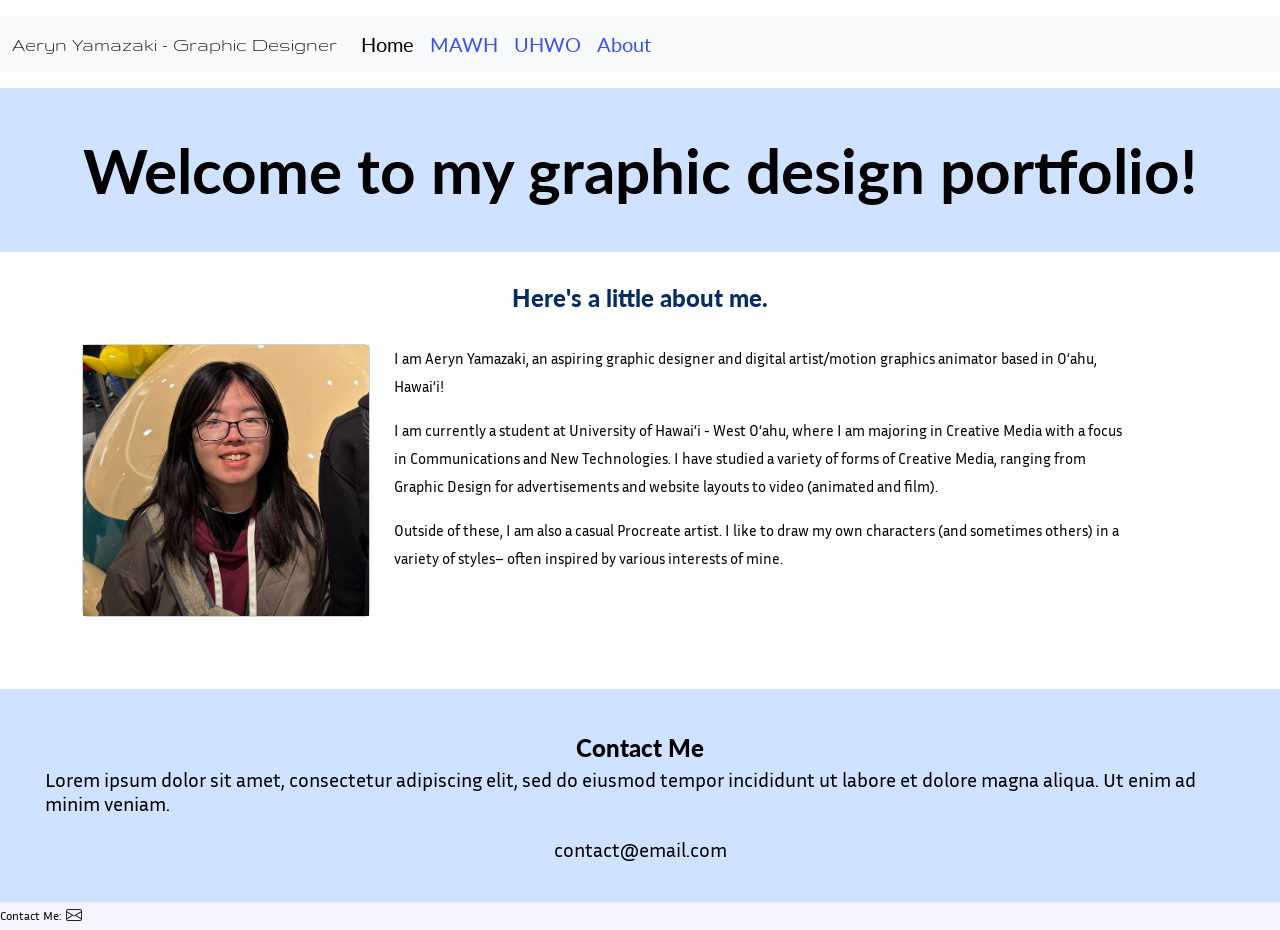
==== aboutme.html @ a06628cc "added contact me section to about me page" ====
<!DOCTYPE html>
<html lang="en">
<head>
    <!-- REQUIRED: Meta Tags -->
    <meta charset="UTF-8">
    <meta name="viewport" content="width=device-width, initial-scale=1.0">

    <!-- REQUIRED: Page Title -->
    <title>Art of AY</title>

    <!-- REQUIRED: Bootstrap CSS -->
    <link href="https://cdn.jsdelivr.net/npm/bootstrap@5.3.3/dist/css/bootstrap.min.css" rel="stylesheet" integrity="sha384-QWTKZyjpPEjISv5WaRU9OFeRpok6YctnYmDr5pNlyT2bRjXh0JMhjY6hW+ALEwIH" crossorigin="anonymous">

    <!-- REQUIRED: Your Custom CSS-->
    <link rel="stylesheet" href="css/style.css">

    <!-- REQUIRED: Google Font API -->
    <link href="https://fonts.googleapis.com/css2?family=Sora:wght@400;700&display=swap" rel="stylesheet">
    <link rel="preconnect" href="https://fonts.googleapis.com">
      <link rel="preconnect" href="https://fonts.gstatic.com" crossorigin>
      <link href="https://fonts.googleapis.com/css2?family=Gruppo&display=swap" rel="stylesheet">    


      <link rel="preconnect" href="https://fonts.googleapis.com">
      <link rel="preconnect" href="https://fonts.gstatic.com" crossorigin>
      <link href="https://fonts.googleapis.com/css2?family=Lato:ital,wght@0,100;0,300;0,400;0,700;0,900;1,100;1,300;1,400;1,700;1,900&display=swap" rel="stylesheet">


      <link rel="preconnect" href="https://fonts.googleapis.com">
      <link rel="preconnect" href="https://fonts.gstatic.com" crossorigin>
      <link href="https://fonts.googleapis.com/css2?family=Inria+Sans:ital,wght@0,300;0,400;0,700;1,300;1,400;1,700&display=swap" rel="stylesheet">
</head>

<body>
    <!-- Content will go here -->
<!-- Start of Header Section -->
<header class="py-3">
   <nav class="navbar navbar-expand-lg navbar-light bg-light">
  <div class="container-fluid">
    <a class="navbar-brand" href="#">Aeryn Yamazaki - Graphic Designer</a>
    <button class="navbar-toggler" type="button" data-bs-toggle="collapse" data-bs-target="#navbarSupportedContent" aria-controls="navbarSupportedContent" aria-expanded="false" aria-label="Toggle navigation">
      <span class="navbar-toggler-icon"></span>
    </button>
    <div class="collapse navbar-collapse" id="navbarSupportedContent">
      <ul class="navbar-nav me-auto mb-2 mb-lg-0">
        <li class="nav-item">
          <a class="nav-link active" aria-current="page" href="#">Home</a>
        </li>
        <li class="nav-item">
          <a class="nav-link" href="#">MAWH</a>
        </li>
         <li class="nav-item">
          <a class="nav-link" href="#">UHWO</a>
        </li>
         <li class="nav-item">
          <a class="nav-link" href="#">About</a>
        </li>
      </ul>
  </div>
</nav>
</header>
<!-- End of Header Section -->

<!-- Start of Hero Section -->
<section class="hero">
  <h1>Welcome to my graphic design portfolio!</h1>
</section>
<!-- End of Hero Section -->
<br>

<h2>Here's a little about me.</h2>

<br>

      <div class="container">
  <div class="row row-cols-auto">
    <div class="col"> <div class="card" style="width: 18rem;">
       <img src="images/Aeryn MAWH Intro Photo 1.png" alt="Aeryn Yamazaki">

    </div>

    <div class="row">
        <div class="col-sm-2"></div>
    </div>

<br>

    </div>
    <div class="col-sm-8"> <div class="text" style="margin-right: auto;"></div>
     <p>I am Aeryn Yamazaki, an aspiring graphic designer and digital artist/motion graphics animator based in O‘ahu, Hawai‘i!</p>
      <p>I am currently a student at University of Hawai‘i - West O‘ahu, where I am majoring in Creative Media with a focus in Communications and New Technologies. I have studied a variety of forms of Creative Media, ranging from Graphic Design for advertisements and website layouts to video (animated and film). </p>
   <p>Outside of these, I am also a casual Procreate artist. I like to draw my own characters (and sometimes others) in a variety of styles– often inspired by various interests of mine. </p>
    </div>
  </div>
  </div>
</div>

</div>
</div>
</div>
</div>

<br>
<br>

<!-- Start of About Me Section -->
<section class="AboutMe">
  <h4>Contact Me</h4>
  <p2>Lorem ipsum dolor sit amet, consectetur adipiscing elit, sed do eiusmod tempor incididunt ut labore
     et dolore magna aliqua. Ut enim ad minim veniam.</p2>
     <br>
     <br>
     <div class="d-flex justify-content-center">
      
<p2>contact@email.com</p2>

</section>
<!-- End of About Me Section -->

<!-- Start of Footer -->
<footer class="footer">
    <p3>Contact Me:</p3>
    <svg xmlns="http://www.w3.org/2000/svg" width="16" height="16" fill="currentColor" class="bi bi-envelope" viewBox="0 0 16 16">
  <path d="M0 4a2 2 0 0 1 2-2h12a2 2 0 0 1 2 2v8a2 2 0 0 1-2 2H2a2 2 0 0 1-2-2zm2-1a1 1 0 0 0-1 1v.217l7 4.2 7-4.2V4a1 1 0 0 0-1-1zm13 2.383-4.708 2.825L15 11.105zm-.034 6.876-5.64-3.471L8 9.583l-1.326-.795-5.64 3.47A1 1 0 0 0 2 13h12a1 1 0 0 0 .966-.741M1 11.105l4.708-2.897L1 5.383z"/>
</svg>
</footer>
<!-- End of Footer Section -->

    <!-- REQUIRED: Javascript -->
    <script src="https://cdn.jsdelivr.net/npm/bootstrap@5.3.3/dist/js/bootstrap.bundle.min.js" integrity="sha384-YvpcrYf0tY3lHB60NNkmXc5s9fDVZLESaAA55NDzOxhy9GkcIdslK1eN7N6jIeHz" crossorigin="anonymous"></script>
</body>

</html>
---- css/style.css ----
/* AY Navbar Logo */
.navbar-brand {color: var(--Gray-800, #000000);
font-family: 'Gruppo', serif;
font-size: 20px;
font-style: normal;
font-weight: 400;
line-height: normal;}

.nav-link {color:#3A50F8;
font-family: 'Lato';
font-size: 20px;
font-style: normal;
font-weight: 400;
line-height: normal;
text-align: right;}



/* AY HI Heading */
h1 {color: var(--Gray-800, #000000);
font-family: 'Lato', serif;
font-size: 62px;
font-style: normal;
font-weight: 700;
line-height: normal;
text-align: center;}

h1 {background-color: rgb(207, 226, 255);
padding: 45px}

/* AY H2 Heading */
h2 {color: #052C65;
font-family: 'Lato';
font-size: 24px;
font-style: normal;
font-weight: 900;
line-height: 28px; /* 116.667% */
text-align: center;}

/* AY H3 Heading */
h3 {color: #000000;
font-family: 'Lato';
font-size: 24px;
font-style: normal;
font-weight: 900;
line-height: 28px; /* 116.667% */
text-align: left;}

/* AY H4 Heading */
h4 {color: #000000;
font-family: 'Lato';
font-size: 24px;
font-style: normal;
font-weight: 900;
line-height: 28px; /* 116.667% */
text-align: center;}

.btn {background-color: #3A50F8;}

.AboutMe {background-color: rgb(207, 226, 255);
padding: 45px;
align-content: center;}

.Process {background-color: rgb(207, 226, 255);
padding: 45px;
align-content: center;}

/* AY Secondary Project Heading */
h5 {color: #3A50F8;
font-family: 'Lato';
font-size: 24px;
font-style: italic;
font-weight: 900;
line-height: 28px; /* 116.667% */
text-align: center;}

/* AY Body Text */
p {color: #000000;
font-family: 'Inria Sans';
font-size: 15px;
font-style: normal;
font-weight: 400;
line-height: 28px; /* 116.667% */}

/* About Me Body Text */
p2 {color: #000000;
font-family: 'Inria Sans';
font-size: 20px;
font-style: normal;
font-weight: 400;
line-height: 15px; /* 116.667% */
text-align: center}

p3 
{color: #000000;
font-family: 'Inria Sans';
font-size: 12px;
font-style: normal;
font-weight: 400;
line-height: 28px; /* 116.667% */
text-align: center}

p4
{color: #4a4a4a;
font-family: 'Inria Sans';
font-size: 12px;
font-style: italic;
font-weight: 400;
line-height: 28px; /* 116.667% */
text-align: center}

.footer {background-color: #f3f4ff;}


/* Columns and Rows */
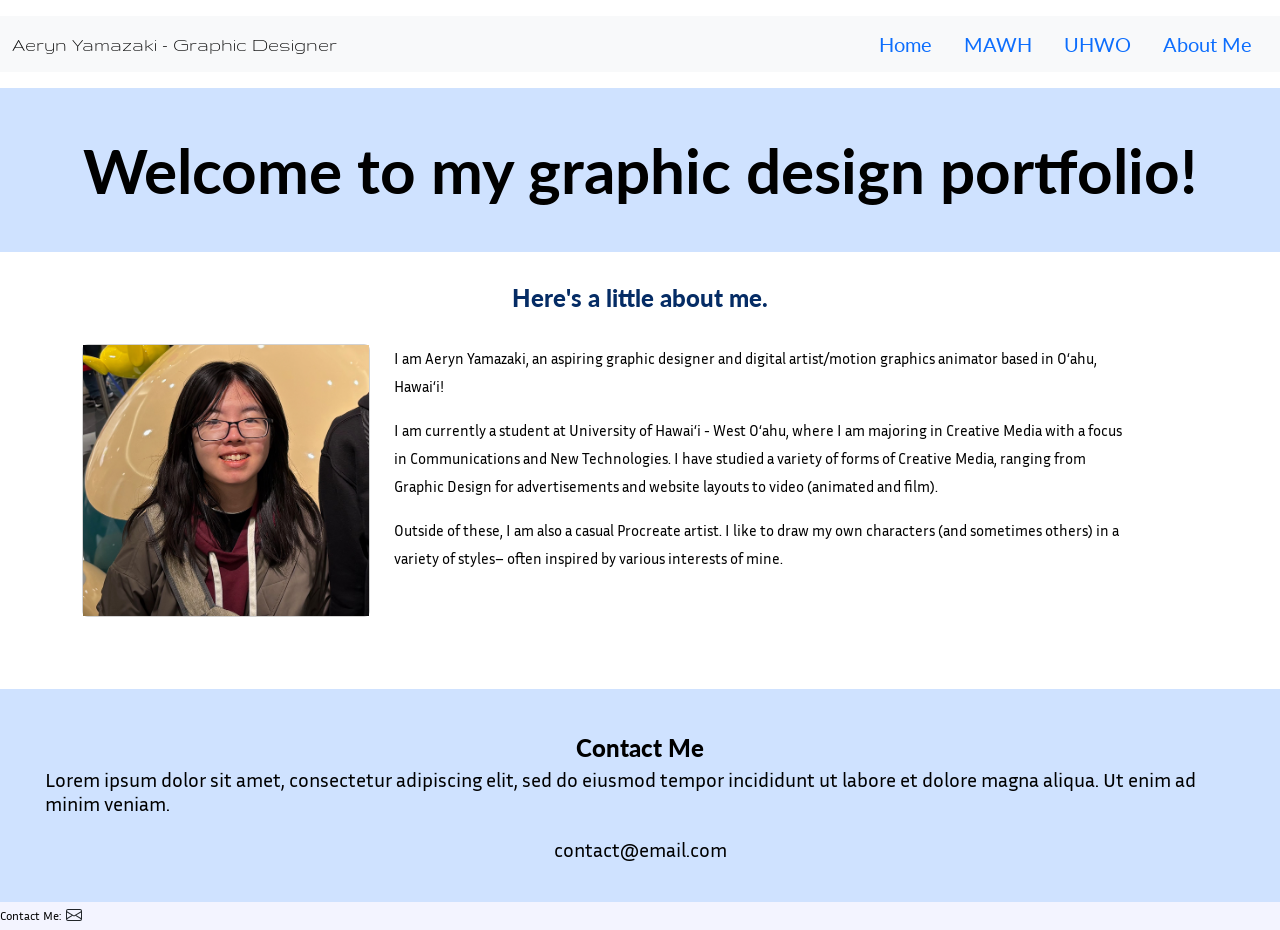
==== commit f67f139a: "fixing more nav links" ====
--- a/aboutme.html
+++ b/aboutme.html
@@ -37,28 +37,33 @@
 <header class="py-3">
    <nav class="navbar navbar-expand-lg navbar-light bg-light">
   <div class="container-fluid">
-    <a class="navbar-brand" href="#">Aeryn Yamazaki - Graphic Designer</a>
+    <a class="navbar-brand" href="index.html">Aeryn Yamazaki - Graphic Designer</a>
     <button class="navbar-toggler" type="button" data-bs-toggle="collapse" data-bs-target="#navbarSupportedContent" aria-controls="navbarSupportedContent" aria-expanded="false" aria-label="Toggle navigation">
       <span class="navbar-toggler-icon"></span>
     </button>
-    <div class="collapse navbar-collapse" id="navbarSupportedContent">
-      <ul class="navbar-nav me-auto mb-2 mb-lg-0">
-        <li class="nav-item">
-          <a class="nav-link active" aria-current="page" href="#">Home</a>
-        </li>
-        <li class="nav-item">
-          <a class="nav-link" href="#">MAWH</a>
-        </li>
-         <li class="nav-item">
-          <a class="nav-link" href="#">UHWO</a>
-        </li>
-         <li class="nav-item">
-          <a class="nav-link" href="#">About</a>
-        </li>
-      </ul>
+    <div class="collapse navbar-collapse" id="navbarSupportedContent" style="justify-content: end;">
+      <ul class="nav justify-content-end">
+  <li class="nav-item">
+    <a class="nav-link active" href="index.html">Home</a>
+  </li>
+  <li class="nav-item">
+    <a class="nav-link" href="mawh1.html">MAWH</a>
+  </li>
+  <li class="nav-item">
+    <a class="nav-link" href="uhwo1.html">UHWO</a>
+  </li>
+  <li class="nav-item">
+    <a class="nav-link" href="aboutme.html">About Me</a>
+  </li>
+
+</ul>
+
   </div>
 </nav>
+
 </header>
+
+
 <!-- End of Header Section -->
 
 <!-- Start of Hero Section -->
--- a/css/style.css
+++ b/css/style.css
@@ -6,13 +6,14 @@
 font-weight: 400;
 line-height: normal;}
 
-.nav-link {color:#3A50F8;
+.nav-item {color:#3A50F8;
 font-family: 'Lato';
 font-size: 20px;
 font-style: normal;
 font-weight: 400;
 line-height: normal;
-text-align: right;}
+text-align: right;
+justify-content: end;}
 
 
 
@@ -110,7 +111,3 @@
 text-align: center}
 
 .footer {background-color: #f3f4ff;}
-
-
-/* Columns and Rows */
-
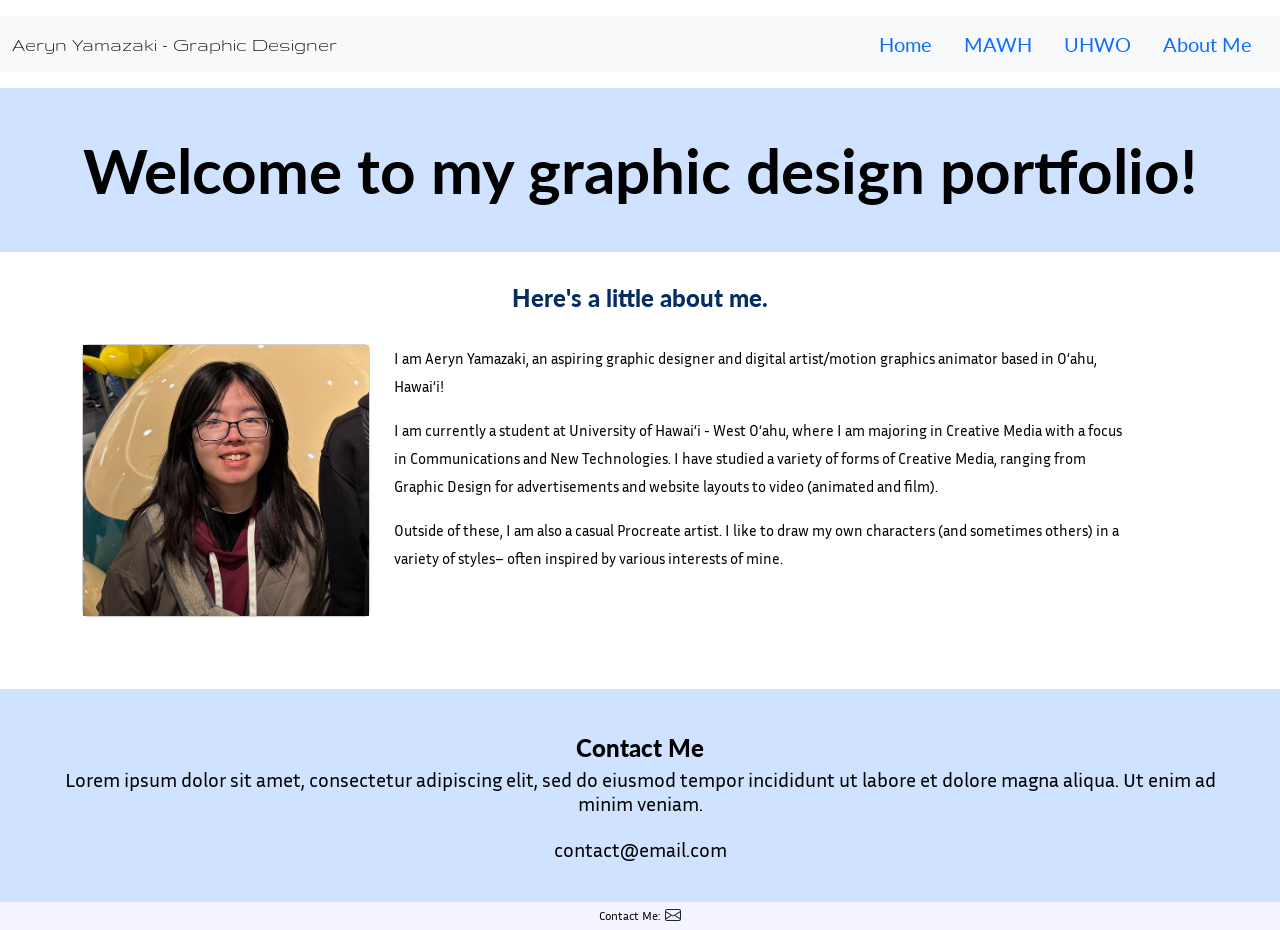
==== commit f9602870: "realigning about me content" ====
--- a/aboutme.html
+++ b/aboutme.html
@@ -110,7 +110,8 @@
 
 <!-- Start of About Me Section -->
 <section class="AboutMe">
-  <h4>Contact Me</h4>
+  <div class="text" style="text-align: center;">
+ <h4>Contact Me</h4>
   <p2>Lorem ipsum dolor sit amet, consectetur adipiscing elit, sed do eiusmod tempor incididunt ut labore
      et dolore magna aliqua. Ut enim ad minim veniam.</p2>
      <br>
@@ -119,15 +120,19 @@
       
 <p2>contact@email.com</p2>
 
+  </div>
+
 </section>
 <!-- End of About Me Section -->
 
 <!-- Start of Footer -->
 <footer class="footer">
-    <p3>Contact Me:</p3>
+  <div class="text" style="text-align: center;">
+<p3>Contact Me:</p3>
     <svg xmlns="http://www.w3.org/2000/svg" width="16" height="16" fill="currentColor" class="bi bi-envelope" viewBox="0 0 16 16">
   <path d="M0 4a2 2 0 0 1 2-2h12a2 2 0 0 1 2 2v8a2 2 0 0 1-2 2H2a2 2 0 0 1-2-2zm2-1a1 1 0 0 0-1 1v.217l7 4.2 7-4.2V4a1 1 0 0 0-1-1zm13 2.383-4.708 2.825L15 11.105zm-.034 6.876-5.64-3.471L8 9.583l-1.326-.795-5.64 3.47A1 1 0 0 0 2 13h12a1 1 0 0 0 .966-.741M1 11.105l4.708-2.897L1 5.383z"/>
 </svg>
+  </div>
 </footer>
 <!-- End of Footer Section -->
 
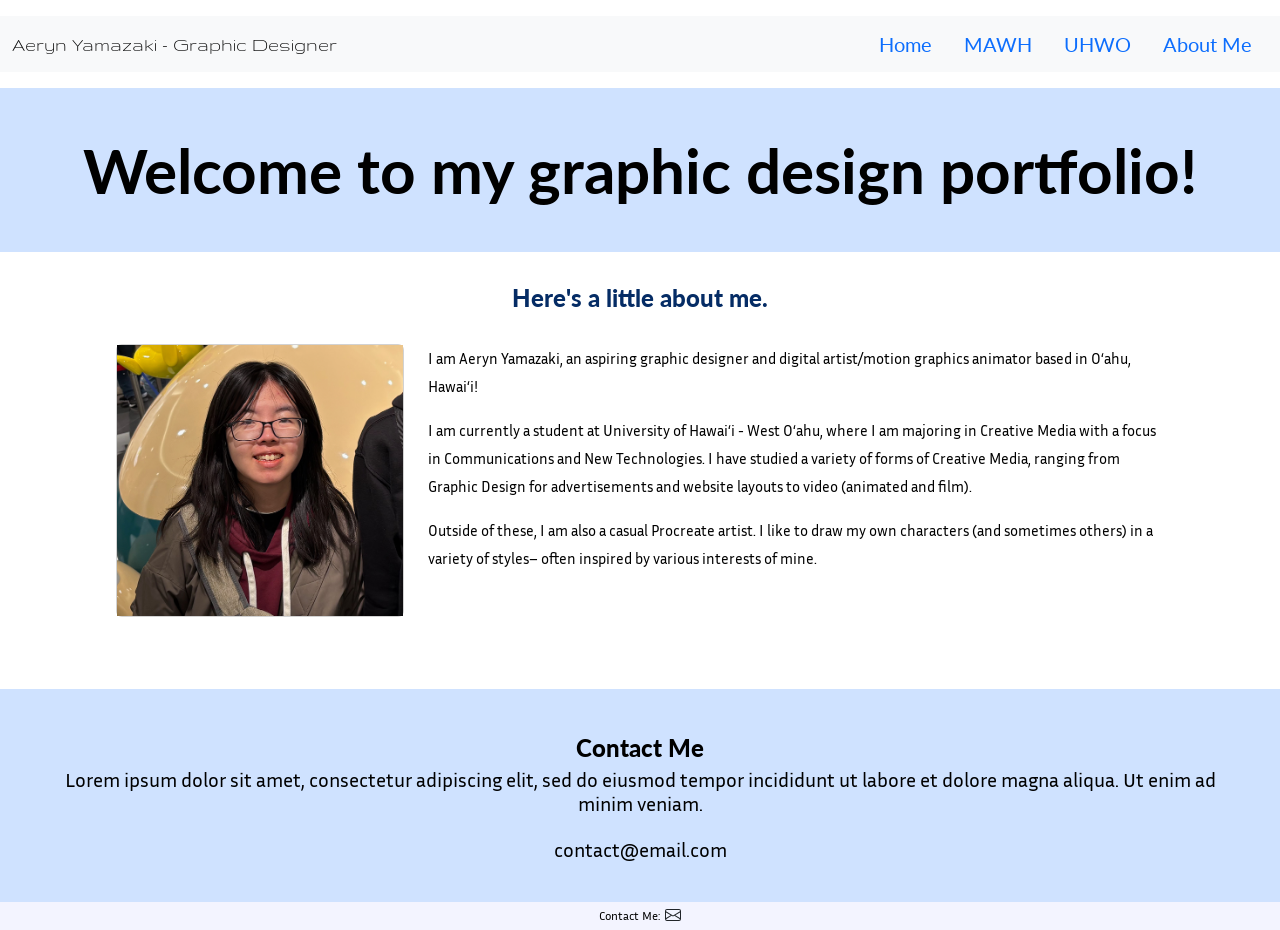
==== commit 6a6affa6: "centering About Me content" ====
--- a/aboutme.html
+++ b/aboutme.html
@@ -78,7 +78,7 @@
 <br>
 
       <div class="container">
-  <div class="row row-cols-auto">
+  <div class="row row-cols-auto" style="justify-content: center;">
     <div class="col"> <div class="card" style="width: 18rem;">
        <img src="images/Aeryn MAWH Intro Photo 1.png" alt="Aeryn Yamazaki">
 
@@ -108,7 +108,7 @@
 <br>
 <br>
 
-<!-- Start of About Me Section -->
+<!-- Start of Contact Me Section -->
 <section class="AboutMe">
   <div class="text" style="text-align: center;">
  <h4>Contact Me</h4>
@@ -123,7 +123,7 @@
   </div>
 
 </section>
-<!-- End of About Me Section -->
+<!-- End of Contact Me Section -->
 
 <!-- Start of Footer -->
 <footer class="footer">
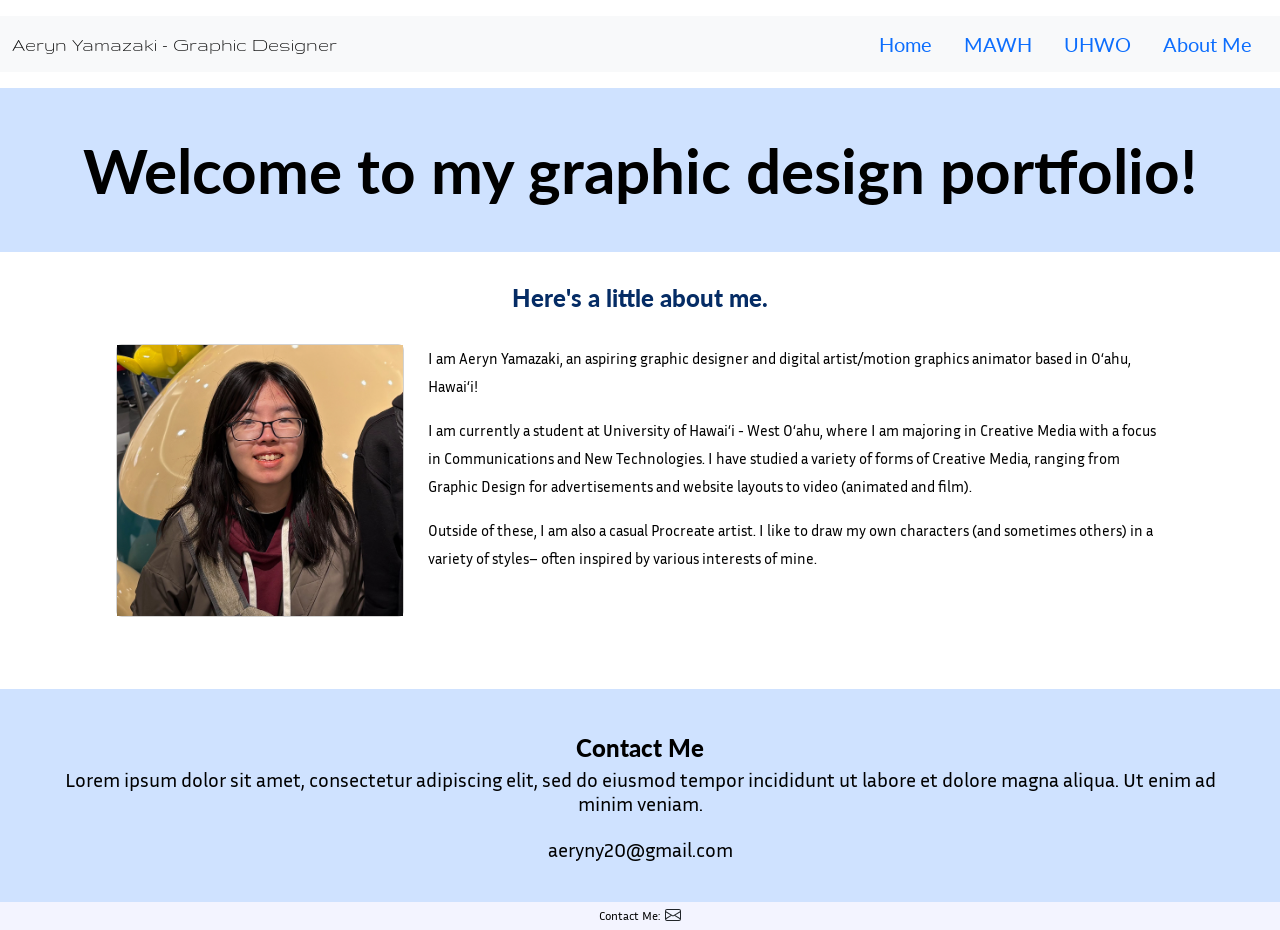
==== commit 841588da: "updated about me contact email" ====
--- a/aboutme.html
+++ b/aboutme.html
@@ -118,7 +118,7 @@
      <br>
      <div class="d-flex justify-content-center">
       
-<p2>contact@email.com</p2>
+<p2>aeryny20@gmail.com</p2>
 
   </div>
 
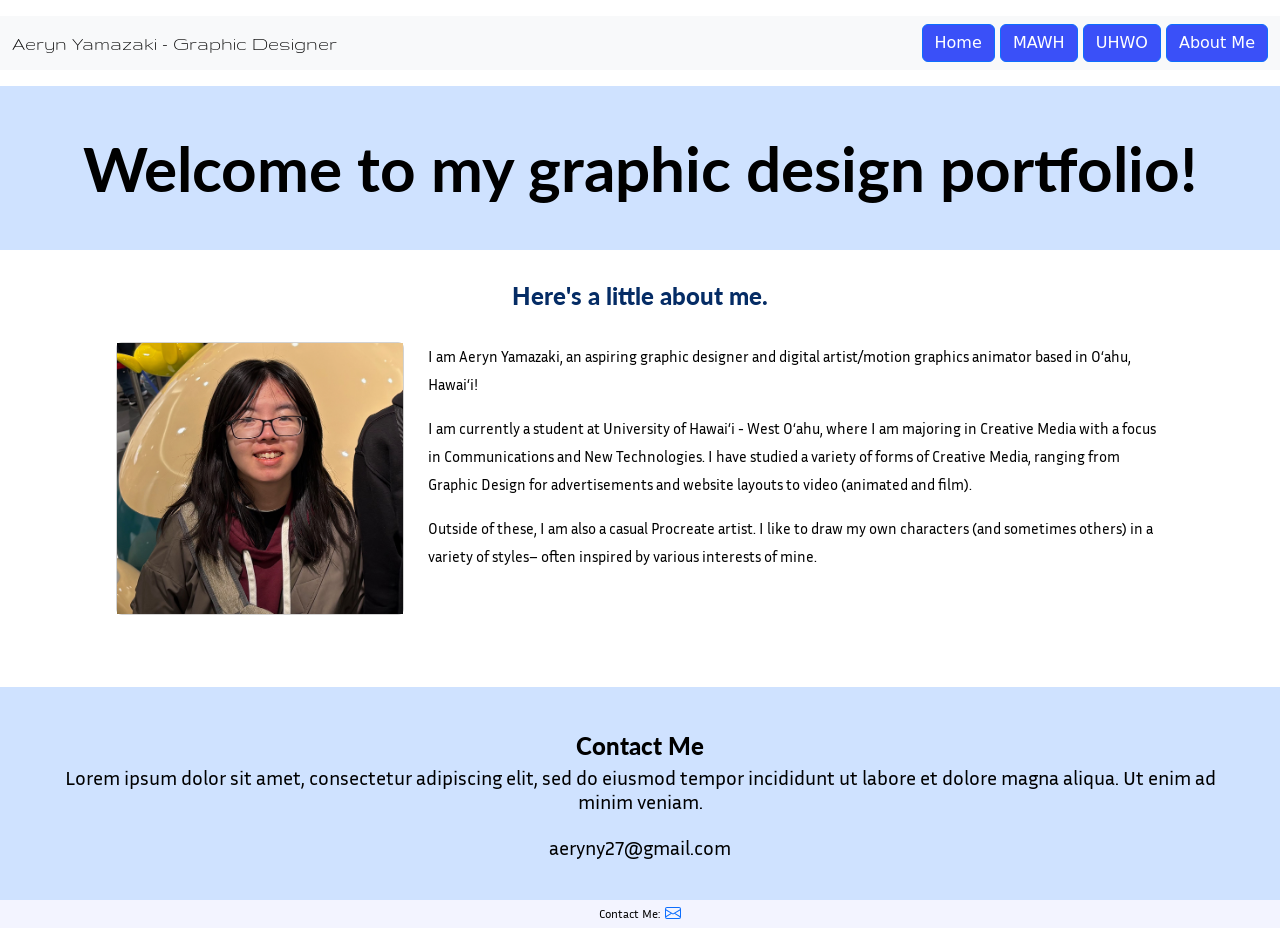
==== commit cc781401: "new nav bar and testing footer hyperlink" ====
--- a/aboutme.html
+++ b/aboutme.html
@@ -42,21 +42,13 @@
       <span class="navbar-toggler-icon"></span>
     </button>
     <div class="collapse navbar-collapse" id="navbarSupportedContent" style="justify-content: end;">
-      <ul class="nav justify-content-end">
-  <li class="nav-item">
-    <a class="nav-link active" href="index.html">Home</a>
-  </li>
-  <li class="nav-item">
-    <a class="nav-link" href="mawh1.html">MAWH</a>
-  </li>
-  <li class="nav-item">
-    <a class="nav-link" href="uhwo1.html">UHWO</a>
-  </li>
-  <li class="nav-item">
-    <a class="nav-link" href="aboutme.html">About Me</a>
-  </li>
-
-</ul>
+      <div class="d-grid gap-3 d-md-block" style="justify-content: end;">
+  <a class="btn btn-primary" href="index.html">Home</a>
+  <a class="btn btn-primary" href="mawh1.html">MAWH</a>
+    <a class="btn btn-primary" href="uhwo1.html">UHWO</a>
+  <a class="btn btn-primary" href="aboutme.html">About Me</a>
+</div>
+        
 
   </div>
 </nav>
@@ -118,7 +110,7 @@
      <br>
      <div class="d-flex justify-content-center">
       
-<p2>aeryny20@gmail.com</p2>
+<p2>aeryny27@gmail.com</p2>
 
   </div>
 
@@ -129,9 +121,12 @@
 <footer class="footer">
   <div class="text" style="text-align: center;">
 <p3>Contact Me:</p3>
-    <svg xmlns="http://www.w3.org/2000/svg" width="16" height="16" fill="currentColor" class="bi bi-envelope" viewBox="0 0 16 16">
+<a href="mailto: aeryny27@gmail.com"> 
+ <svg xmlns="http://www.w3.org/2000/svg" width="16" height="16" fill="currentColor" class="bi bi-envelope" viewBox="0 0 16 16">
   <path d="M0 4a2 2 0 0 1 2-2h12a2 2 0 0 1 2 2v8a2 2 0 0 1-2 2H2a2 2 0 0 1-2-2zm2-1a1 1 0 0 0-1 1v.217l7 4.2 7-4.2V4a1 1 0 0 0-1-1zm13 2.383-4.708 2.825L15 11.105zm-.034 6.876-5.64-3.471L8 9.583l-1.326-.795-5.64 3.47A1 1 0 0 0 2 13h12a1 1 0 0 0 .966-.741M1 11.105l4.708-2.897L1 5.383z"/>
 </svg>
+
+</a>
   </div>
 </footer>
 <!-- End of Footer Section -->
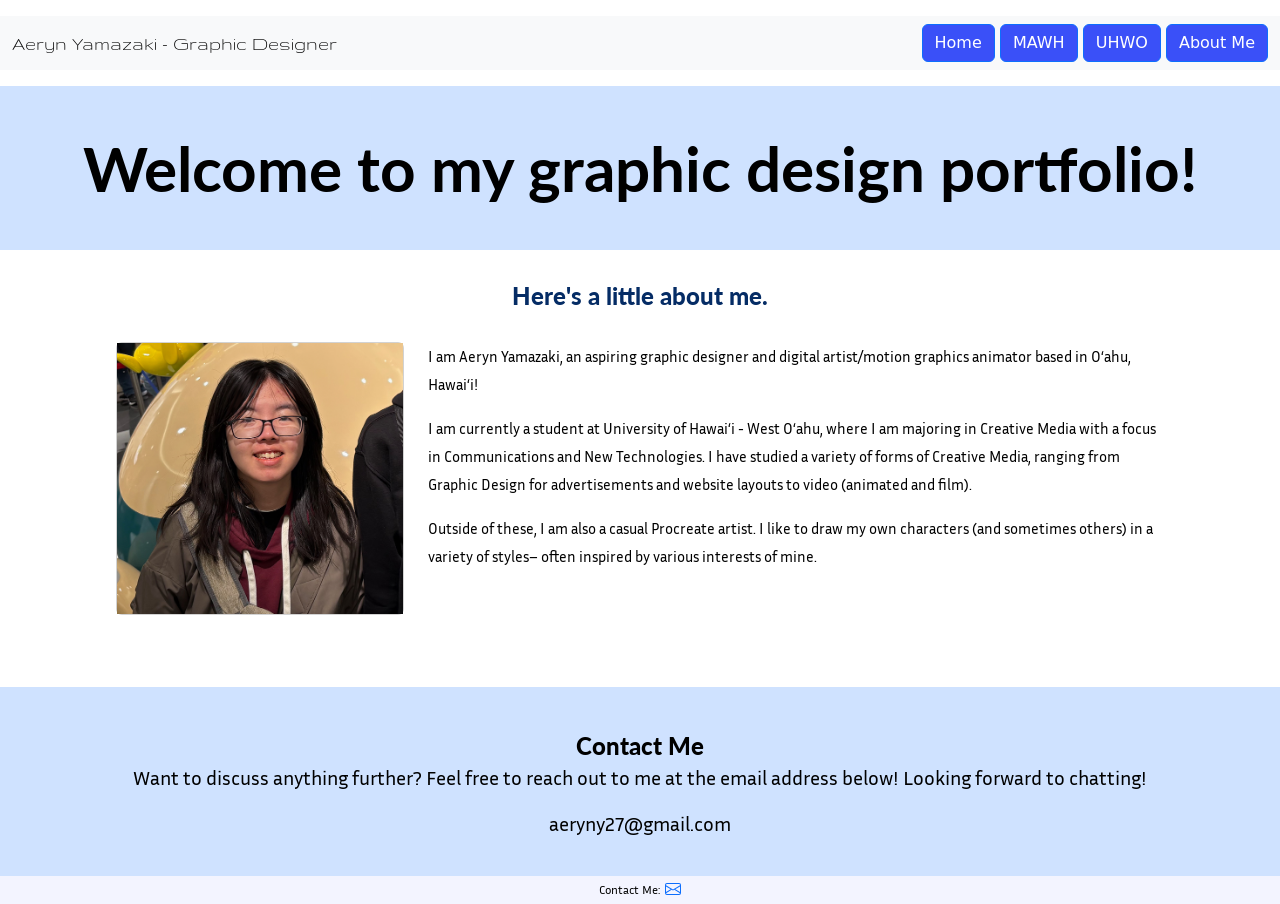
==== commit 769c23b2: "fixing the navbar responsive layout and adding text to About Me page" ====
--- a/aboutme.html
+++ b/aboutme.html
@@ -104,8 +104,7 @@
 <section class="AboutMe">
   <div class="text" style="text-align: center;">
  <h4>Contact Me</h4>
-  <p2>Lorem ipsum dolor sit amet, consectetur adipiscing elit, sed do eiusmod tempor incididunt ut labore
-     et dolore magna aliqua. Ut enim ad minim veniam.</p2>
+  <p2>Want to discuss anything further? Feel free to reach out to me at the email address below! Looking forward to chatting!</p2>
      <br>
      <br>
      <div class="d-flex justify-content-center">
--- a/css/style.css
+++ b/css/style.css
@@ -1,10 +1,26 @@
 /* AY Navbar Logo */
+.navbar-collapse {
+    display: flex;
+    align-items: center;
+    justify-content: right;
+    height:fit-content;
+    width: 100%;
+    position: sticky;
+    top:0%;
+}
+
 .navbar-brand {color: var(--Gray-800, #000000);
 font-family: 'Gruppo', serif;
 font-size: 20px;
 font-style: normal;
 font-weight: 400;
 line-height: normal;}
+
+.navbar-toggler {
+    display:flex;
+    justify-content: right;
+    position: sticky;
+}
 
 .nav-item {color:#3A50F8;
 font-family: 'Lato';
